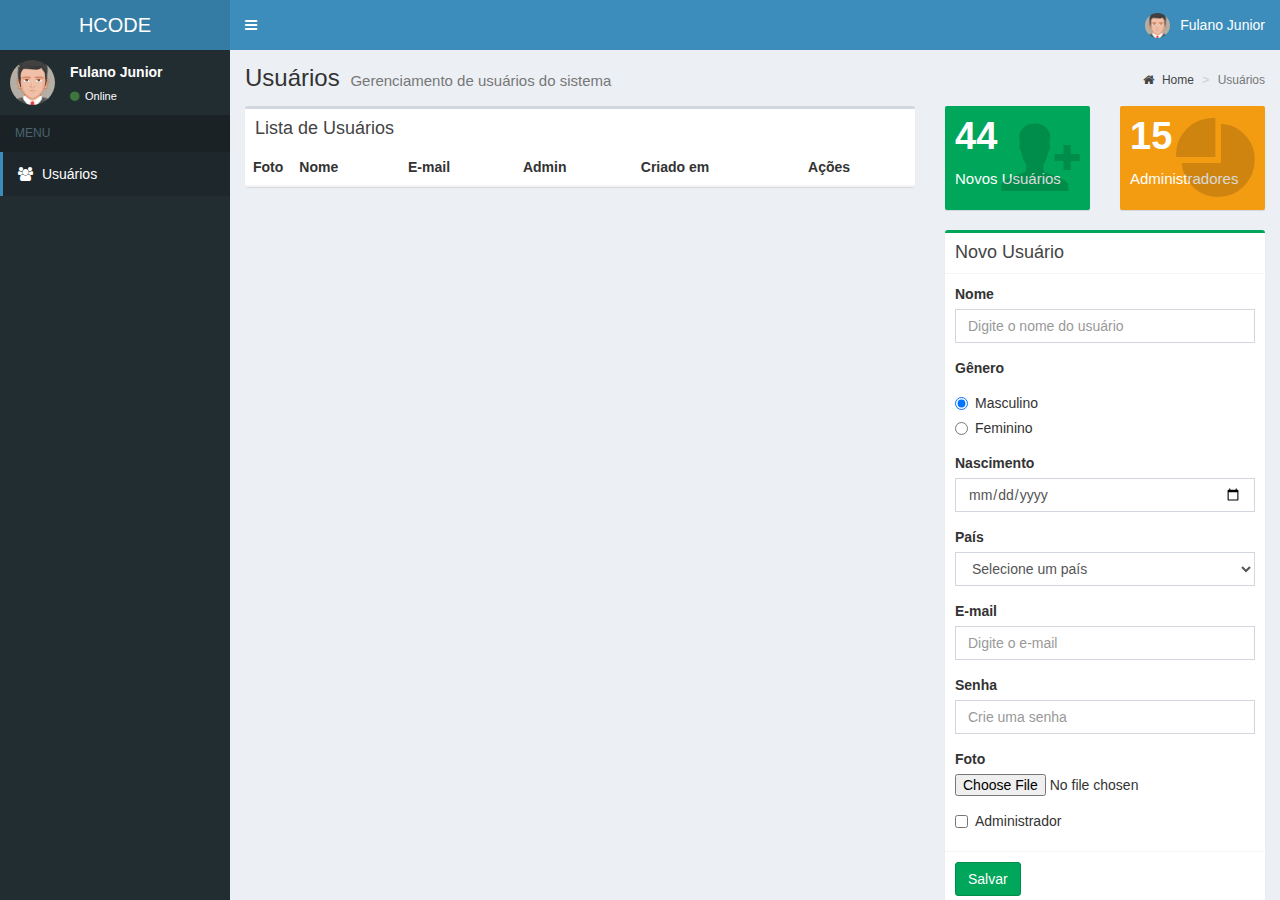
==== projetos/gerenciadorDeUsuario/index.html @ af5e9f8b "refatorando diretórios" ====
<!DOCTYPE html>
<html>
<head>
  <meta charset="utf-8">
  <meta http-equiv="X-UA-Compatible" content="IE=edge">
  <title>Usuários - Hcode Treinamentos</title>
  <meta content="width=device-width, initial-scale=1, maximum-scale=1, user-scalable=no" name="viewport">
  <link rel="stylesheet" href="bower_components/bootstrap/dist/css/bootstrap.min.css">
  <link rel="stylesheet" href="bower_components/font-awesome/css/font-awesome.min.css">
  <link rel="stylesheet" href="bower_components/Ionicons/css/ionicons.min.css">
  <link rel="stylesheet" href="dist/css/AdminLTE.min.css">
  <link rel="stylesheet" href="dist/css/skins/skin-blue.min.css">
</head>

<body class="hold-transition skin-blue sidebar-mini">
<div class="wrapper">

  <!-- Main Header -->
  <header class="main-header">

    <!-- Logo -->
    <a href="index2.html" class="logo">
      <!-- mini logo for sidebar mini 50x50 pixels -->
      <span class="logo-mini">HCODE</span>
      <!-- logo for regular state and mobile devices -->
      <span class="logo-lg">HCODE</span>
    </a>

    <!-- Header Navbar -->
    <nav class="navbar navbar-static-top" role="navigation">
      <!-- Sidebar toggle button-->
      <a href="#" class="sidebar-toggle" data-toggle="push-menu" role="button">
        <span class="sr-only">Toggle navigation</span>
      </a>
      <!-- Navbar Right Menu -->
      <div class="navbar-custom-menu">
        <ul class="nav navbar-nav">
          <!-- User Account Menu -->
          <li class="dropdown user user-menu">
            <!-- Menu Toggle Button -->
            <a href="#" class="dropdown-toggle" data-toggle="dropdown">
              <!-- The user image in the navbar-->
              <img src="dist/img/avatar5.png" class="user-image" alt="User Image">
              <!-- hidden-xs hides the username on small devices so only the image appears. -->
              <span class="hidden-xs">Fulano Junior</span>
            </a>
            <ul class="dropdown-menu">
              <!-- The user image in the menu -->
              <li class="user-header">
                <img src="dist/img/avatar5.png" class="img-circle" alt="User Image">

                <p>
                  Fulano Junior - Web Developer
                  <small>Membro desde Abr. 2018</small>
                </p>
              </li>
              <!-- Menu Body -->
              <li class="user-body">
                <div class="row">
                  <div class="col-xs-4 text-center">
                    <a href="#">Followers</a>
                  </div>
                  <div class="col-xs-4 text-center">
                    <a href="#">Sales</a>
                  </div>
                  <div class="col-xs-4 text-center">
                    <a href="#">Friends</a>
                  </div>
                </div>
                <!-- /.row -->
              </li>
              <!-- Menu Footer-->
              <li class="user-footer">
                <div class="pull-left">
                  <a href="#" class="btn btn-default btn-flat">Perfil</a>
                </div>
                <div class="pull-right">
                  <a href="#" class="btn btn-default btn-flat">Sair</a>
                </div>
              </li>
            </ul>
          </li>
        </ul>
      </div>
    </nav>
  </header>
  <!-- Left side column. contains the logo and sidebar -->
  <aside class="main-sidebar">

    <!-- sidebar: style can be found in sidebar.less -->
    <section class="sidebar">

      <!-- Sidebar user panel (optional) -->
      <div class="user-panel">
        <div class="pull-left image">
          <img src="dist/img/avatar5.png" class="img-circle" alt="User Image">
        </div>
        <div class="pull-left info">
          <p>Fulano Junior</p>
          <!-- Status -->
          <a href="#"><i class="fa fa-circle text-success"></i> Online</a>
        </div>
      </div>

      <!-- Sidebar Menu -->
      <ul class="sidebar-menu" data-widget="tree">
        <li class="header">MENU</li>
        <!-- Optionally, you can add icons to the links -->
        <li class="active"><a href="#"><i class="fa fa-users"></i> <span>Usuários</span></a></li>
      </ul>
      <!-- /.sidebar-menu -->
    </section>
    <!-- /.sidebar -->
  </aside>

  <!-- Content Wrapper. Contains page content -->
  <div class="content-wrapper">
    <!-- Content Header (Page header) -->
    <section class="content-header">
      <h1>
        Usuários
        <small>Gerenciamento de usuários do sistema</small>
      </h1>
      <ol class="breadcrumb">
        <li><a href="/"><i class="fa fa-home"></i> Home</a></li>
        <li class="active">Usuários</li>
      </ol>
    </section>

    <!-- Main content -->
    <section class="content container-fluid">

      <div class="row">
        <div class="col-md-8">

          <div class="box">
            <div class="box-header">
              <h3 class="box-title">Lista de Usuários</h3>
            </div>
            <!-- /.box-header -->
            <div class="box-body no-padding">
              <table class="table table-striped">
                <thead>
                  <tr>
                    <th style="width: 10px">Foto</th>
                    <th>Nome</th>
                    <th>E-mail</th>
                    <th>Admin</th>
                    <th>Criado em</th>
                    <th>Ações</th>
                  </tr>
                </thead>
                <tbody id="table-users">
         
                </tbody>
              </table>
            </div>
            <!-- /.box-body -->
          </div>

        </div>
        <div class="col-md-4">

          <div class="row">
          
            <!-- ./col -->
            <div class="col-xs-6">
              <!-- small box -->
              <div class="small-box bg-green">
                <div class="inner">
                  <h3>44</h3>
          
                  <p>Novos Usuários</p>
                </div>
                <div class="icon">
                  <i class="ion ion-person-add"></i>
                </div>
              </div>
            </div>
            <!-- ./col -->
            <div class="col-xs-6">
              <!-- small box -->
              <div class="small-box bg-yellow">
                <div class="inner">
                  <h3>15</h3>
          
                  <p>Administradores</p>
                </div>
                <div class="icon">
                  <i class="ion ion-pie-graph"></i>
                </div>
              </div>
            </div>
            <!-- ./col -->
          </div>

          <div class="box box-success">
            <div class="box-header with-border">
              <h3 class="box-title">Novo Usuário</h3>
            </div>
            <!-- /.box-header -->
            <!-- form start -->
            <form role="form" id="form-user-create">
              <div class="box-body">
                <div class="form-group">
                  <label for="exampleInputName">Nome</label>
                  <input type="text" class="form-control" id="exampleInputName" placeholder="Digite o nome do usuário" name="name">
                </div>
                <div class="form-group">
                  <label>Gênero</label>
                  <div class="radio">
                    <label for="exampleInputGenderM">
                      <input type="radio" id="exampleInputGenderM" name="gender" value="M" checked>
                      Masculino</label>
                  </div>
                  <div class="radio">
                    <label for="exampleInputGenderF">
                      <input type="radio" id="exampleInputGenderF" value="F" name="gender">
                      Feminino</label>
                  </div>
                </div>
                <div class="form-group">
                  <label for="exampleInputBirth">Nascimento</label>
                  <input type="date" class="form-control" id="exampleInputBirth" name="birth">
                </div>
                <div class="form-group">
                  <label for="exampleInputCountry">País</label>
                  <select class="form-control" id="exampleInputCountry" name="country">
                    <option value="" selected="selected">Selecione um país</option>
                    <option value="United States">United States</option>
                    <option value="United Kingdom">United Kingdom</option>
                    <option value="Afghanistan">Afghanistan</option>
                    <option value="Albania">Albania</option>
                    <option value="Algeria">Algeria</option>
                    <option value="American Samoa">American Samoa</option>
                    <option value="Andorra">Andorra</option>
                    <option value="Angola">Angola</option>
                    <option value="Anguilla">Anguilla</option>
                    <option value="Antarctica">Antarctica</option>
                    <option value="Antigua and Barbuda">Antigua and Barbuda</option>
                    <option value="Argentina">Argentina</option>
                    <option value="Armenia">Armenia</option>
                    <option value="Aruba">Aruba</option>
                    <option value="Australia">Australia</option>
                    <option value="Austria">Austria</option>
                    <option value="Azerbaijan">Azerbaijan</option>
                    <option value="Bahamas">Bahamas</option>
                    <option value="Bahrain">Bahrain</option>
                    <option value="Bangladesh">Bangladesh</option>
                    <option value="Barbados">Barbados</option>
                    <option value="Belarus">Belarus</option>
                    <option value="Belgium">Belgium</option>
                    <option value="Belize">Belize</option>
                    <option value="Benin">Benin</option>
                    <option value="Bermuda">Bermuda</option>
                    <option value="Bhutan">Bhutan</option>
                    <option value="Bolivia">Bolivia</option>
                    <option value="Bosnia and Herzegovina">Bosnia and Herzegovina</option>
                    <option value="Botswana">Botswana</option>
                    <option value="Bouvet Island">Bouvet Island</option>
                    <option value="Brazil">Brasil</option>
                    <option value="British Indian Ocean Territory">British Indian Ocean Territory</option>
                    <option value="Brunei Darussalam">Brunei Darussalam</option>
                    <option value="Bulgaria">Bulgaria</option>
                    <option value="Burkina Faso">Burkina Faso</option>
                    <option value="Burundi">Burundi</option>
                    <option value="Cambodia">Cambodia</option>
                    <option value="Cameroon">Cameroon</option>
                    <option value="Canada">Canada</option>
                    <option value="Cape Verde">Cape Verde</option>
                    <option value="Cayman Islands">Cayman Islands</option>
                    <option value="Central African Republic">Central African Republic</option>
                    <option value="Chad">Chad</option>
                    <option value="Chile">Chile</option>
                    <option value="China">China</option>
                    <option value="Christmas Island">Christmas Island</option>
                    <option value="Cocos (Keeling) Islands">Cocos (Keeling) Islands</option>
                    <option value="Colombia">Colombia</option>
                    <option value="Comoros">Comoros</option>
                    <option value="Congo">Congo</option>
                    <option value="Congo, The Democratic Republic of The">Congo, The Democratic Republic of The</option>
                    <option value="Cook Islands">Cook Islands</option>
                    <option value="Costa Rica">Costa Rica</option>
                    <option value="Cote D'ivoire">Cote D'ivoire</option>
                    <option value="Croatia">Croatia</option>
                    <option value="Cuba">Cuba</option>
                    <option value="Cyprus">Cyprus</option>
                    <option value="Czech Republic">Czech Republic</option>
                    <option value="Denmark">Denmark</option>
                    <option value="Djibouti">Djibouti</option>
                    <option value="Dominica">Dominica</option>
                    <option value="Dominican Republic">Dominican Republic</option>
                    <option value="Ecuador">Ecuador</option>
                    <option value="Egypt">Egypt</option>
                    <option value="El Salvador">El Salvador</option>
                    <option value="Equatorial Guinea">Equatorial Guinea</option>
                    <option value="Eritrea">Eritrea</option>
                    <option value="Estonia">Estonia</option>
                    <option value="Ethiopia">Ethiopia</option>
                    <option value="Falkland Islands (Malvinas)">Falkland Islands (Malvinas)</option>
                    <option value="Faroe Islands">Faroe Islands</option>
                    <option value="Fiji">Fiji</option>
                    <option value="Finland">Finland</option>
                    <option value="France">France</option>
                    <option value="French Guiana">French Guiana</option>
                    <option value="French Polynesia">French Polynesia</option>
                    <option value="French Southern Territories">French Southern Territories</option>
                    <option value="Gabon">Gabon</option>
                    <option value="Gambia">Gambia</option>
                    <option value="Georgia">Georgia</option>
                    <option value="Germany">Germany</option>
                    <option value="Ghana">Ghana</option>
                    <option value="Gibraltar">Gibraltar</option>
                    <option value="Greece">Greece</option>
                    <option value="Greenland">Greenland</option>
                    <option value="Grenada">Grenada</option>
                    <option value="Guadeloupe">Guadeloupe</option>
                    <option value="Guam">Guam</option>
                    <option value="Guatemala">Guatemala</option>
                    <option value="Guinea">Guinea</option>
                    <option value="Guinea-bissau">Guinea-bissau</option>
                    <option value="Guyana">Guyana</option>
                    <option value="Haiti">Haiti</option>
                    <option value="Heard Island and Mcdonald Islands">Heard Island and Mcdonald Islands</option>
                    <option value="Holy See (Vatican City State)">Holy See (Vatican City State)</option>
                    <option value="Honduras">Honduras</option>
                    <option value="Hong Kong">Hong Kong</option>
                    <option value="Hungary">Hungary</option>
                    <option value="Iceland">Iceland</option>
                    <option value="India">India</option>
                    <option value="Indonesia">Indonesia</option>
                    <option value="Iran, Islamic Republic of">Iran, Islamic Republic of</option>
                    <option value="Iraq">Iraq</option>
                    <option value="Ireland">Ireland</option>
                    <option value="Israel">Israel</option>
                    <option value="Italy">Italy</option>
                    <option value="Jamaica">Jamaica</option>
                    <option value="Japan">Japan</option>
                    <option value="Jordan">Jordan</option>
                    <option value="Kazakhstan">Kazakhstan</option>
                    <option value="Kenya">Kenya</option>
                    <option value="Kiribati">Kiribati</option>
                    <option value="Korea, Democratic People's Republic of">Korea, Democratic People's Republic of</option>
                    <option value="Korea, Republic of">Korea, Republic of</option>
                    <option value="Kuwait">Kuwait</option>
                    <option value="Kyrgyzstan">Kyrgyzstan</option>
                    <option value="Lao People's Democratic Republic">Lao People's Democratic Republic</option>
                    <option value="Latvia">Latvia</option>
                    <option value="Lebanon">Lebanon</option>
                    <option value="Lesotho">Lesotho</option>
                    <option value="Liberia">Liberia</option>
                    <option value="Libyan Arab Jamahiriya">Libyan Arab Jamahiriya</option>
                    <option value="Liechtenstein">Liechtenstein</option>
                    <option value="Lithuania">Lithuania</option>
                    <option value="Luxembourg">Luxembourg</option>
                    <option value="Macao">Macao</option>
                    <option value="Macedonia, The Former Yugoslav Republic of">Macedonia, The Former Yugoslav Republic of</option>
                    <option value="Madagascar">Madagascar</option>
                    <option value="Malawi">Malawi</option>
                    <option value="Malaysia">Malaysia</option>
                    <option value="Maldives">Maldives</option>
                    <option value="Mali">Mali</option>
                    <option value="Malta">Malta</option>
                    <option value="Marshall Islands">Marshall Islands</option>
                    <option value="Martinique">Martinique</option>
                    <option value="Mauritania">Mauritania</option>
                    <option value="Mauritius">Mauritius</option>
                    <option value="Mayotte">Mayotte</option>
                    <option value="Mexico">Mexico</option>
                    <option value="Micronesia, Federated States of">Micronesia, Federated States of</option>
                    <option value="Moldova, Republic of">Moldova, Republic of</option>
                    <option value="Monaco">Monaco</option>
                    <option value="Mongolia">Mongolia</option>
                    <option value="Montserrat">Montserrat</option>
                    <option value="Morocco">Morocco</option>
                    <option value="Mozambique">Mozambique</option>
                    <option value="Myanmar">Myanmar</option>
                    <option value="Namibia">Namibia</option>
                    <option value="Nauru">Nauru</option>
                    <option value="Nepal">Nepal</option>
                    <option value="Netherlands">Netherlands</option>
                    <option value="Netherlands Antilles">Netherlands Antilles</option>
                    <option value="New Caledonia">New Caledonia</option>
                    <option value="New Zealand">New Zealand</option>
                    <option value="Nicaragua">Nicaragua</option>
                    <option value="Niger">Niger</option>
                    <option value="Nigeria">Nigeria</option>
                    <option value="Niue">Niue</option>
                    <option value="Norfolk Island">Norfolk Island</option>
                    <option value="Northern Mariana Islands">Northern Mariana Islands</option>
                    <option value="Norway">Norway</option>
                    <option value="Oman">Oman</option>
                    <option value="Pakistan">Pakistan</option>
                    <option value="Palau">Palau</option>
                    <option value="Palestinian Territory, Occupied">Palestinian Territory, Occupied</option>
                    <option value="Panama">Panama</option>
                    <option value="Papua New Guinea">Papua New Guinea</option>
                    <option value="Paraguay">Paraguay</option>
                    <option value="Peru">Peru</option>
                    <option value="Philippines">Philippines</option>
                    <option value="Pitcairn">Pitcairn</option>
                    <option value="Poland">Poland</option>
                    <option value="Portugal">Portugal</option>
                    <option value="Puerto Rico">Puerto Rico</option>
                    <option value="Qatar">Qatar</option>
                    <option value="Reunion">Reunion</option>
                    <option value="Romania">Romania</option>
                    <option value="Russian Federation">Russian Federation</option>
                    <option value="Rwanda">Rwanda</option>
                    <option value="Saint Helena">Saint Helena</option>
                    <option value="Saint Kitts and Nevis">Saint Kitts and Nevis</option>
                    <option value="Saint Lucia">Saint Lucia</option>
                    <option value="Saint Pierre and Miquelon">Saint Pierre and Miquelon</option>
                    <option value="Saint Vincent and The Grenadines">Saint Vincent and The Grenadines</option>
                    <option value="Samoa">Samoa</option>
                    <option value="San Marino">San Marino</option>
                    <option value="Sao Tome and Principe">Sao Tome and Principe</option>
                    <option value="Saudi Arabia">Saudi Arabia</option>
                    <option value="Senegal">Senegal</option>
                    <option value="Serbia and Montenegro">Serbia and Montenegro</option>
                    <option value="Seychelles">Seychelles</option>
                    <option value="Sierra Leone">Sierra Leone</option>
                    <option value="Singapore">Singapore</option>
                    <option value="Slovakia">Slovakia</option>
                    <option value="Slovenia">Slovenia</option>
                    <option value="Solomon Islands">Solomon Islands</option>
                    <option value="Somalia">Somalia</option>
                    <option value="South Africa">South Africa</option>
                    <option value="South Georgia and The South Sandwich Islands">South Georgia and The South Sandwich Islands</option>
                    <option value="Spain">Spain</option>
                    <option value="Sri Lanka">Sri Lanka</option>
                    <option value="Sudan">Sudan</option>
                    <option value="Suriname">Suriname</option>
                    <option value="Svalbard and Jan Mayen">Svalbard and Jan Mayen</option>
                    <option value="Swaziland">Swaziland</option>
                    <option value="Sweden">Sweden</option>
                    <option value="Switzerland">Switzerland</option>
                    <option value="Syrian Arab Republic">Syrian Arab Republic</option>
                    <option value="Taiwan, Province of China">Taiwan, Province of China</option>
                    <option value="Tajikistan">Tajikistan</option>
                    <option value="Tanzania, United Republic of">Tanzania, United Republic of</option>
                    <option value="Thailand">Thailand</option>
                    <option value="Timor-leste">Timor-leste</option>
                    <option value="Togo">Togo</option>
                    <option value="Tokelau">Tokelau</option>
                    <option value="Tonga">Tonga</option>
                    <option value="Trinidad and Tobago">Trinidad and Tobago</option>
                    <option value="Tunisia">Tunisia</option>
                    <option value="Turkey">Turkey</option>
                    <option value="Turkmenistan">Turkmenistan</option>
                    <option value="Turks and Caicos Islands">Turks and Caicos Islands</option>
                    <option value="Tuvalu">Tuvalu</option>
                    <option value="Uganda">Uganda</option>
                    <option value="Ukraine">Ukraine</option>
                    <option value="United Arab Emirates">United Arab Emirates</option>
                    <option value="United Kingdom">United Kingdom</option>
                    <option value="United States">United States</option>
                    <option value="United States Minor Outlying Islands">United States Minor Outlying Islands</option>
                    <option value="Uruguay">Uruguay</option>
                    <option value="Uzbekistan">Uzbekistan</option>
                    <option value="Vanuatu">Vanuatu</option>
                    <option value="Venezuela">Venezuela</option>
                    <option value="Viet Nam">Viet Nam</option>
                    <option value="Virgin Islands, British">Virgin Islands, British</option>
                    <option value="Virgin Islands, U.S.">Virgin Islands, U.S.</option>
                    <option value="Wallis and Futuna">Wallis and Futuna</option>
                    <option value="Western Sahara">Western Sahara</option>
                    <option value="Yemen">Yemen</option>
                    <option value="Zambia">Zambia</option>
                    <option value="Zimbabwe">Zimbabwe</option>
                  </select>
                </div>
                <div class="form-group">
                  <label for="exampleInputEmail">E-mail</label>
                  <input type="email" class="form-control" id="exampleInputEmail" placeholder="Digite o e-mail" name="email">
                </div>
                <div class="form-group">
                  <label for="exampleInputPassword">Senha</label>
                  <input type="password" class="form-control" id="exampleInputPassword" placeholder="Crie uma senha" name="password">
                </div>
                <div class="form-group">
                  <label for="exampleInputFile">Foto</label>
                  <input type="file" id="exampleInputFile" name="photo">
                </div>
                <div class="checkbox">
                  <label>
                    <input type="checkbox" id="exampleIputAdmin" name="admin"> Administrador
                  </label>
                </div>
              </div>
              <!-- /.box-body -->          
              <div class="box-footer">
                <button type="submit" class="btn btn-success">Salvar</button>
              </div>
            </form>
          </div>

        </div>
      </div>

    </section>
    <!-- /.content -->
  </div>
  <!-- /.content-wrapper -->

  <!-- Main Footer -->
  <footer class="main-footer">
    <!-- To the right -->
    <div class="pull-right hidden-xs">
      <a target="_blank" href="https://www.hcode.com.br">Hcode</a>
    </div>
    <!-- Default to the left -->
    Projeto desenvolvido no curso online de JavaScript da Hcode Treinamentos.
  </footer>

</div>
<script src="models/Users.js"></script>
<script src="controllers/UserController.js"></script>
<script src="index.js"></script>
</body>
</html>
---- projetos/gerenciadorDeUsuario/dist/css/skins/skin-blue.min.css ----
.skin-blue .main-header .navbar{background-color:#3c8dbc}.skin-blue .main-header .navbar .nav>li>a{color:#fff}.skin-blue .main-header .navbar .nav>li>a:hover,.skin-blue .main-header .navbar .nav>li>a:active,.skin-blue .main-header .navbar .nav>li>a:focus,.skin-blue .main-header .navbar .nav .open>a,.skin-blue .main-header .navbar .nav .open>a:hover,.skin-blue .main-header .navbar .nav .open>a:focus,.skin-blue .main-header .navbar .nav>.active>a{background:rgba(0,0,0,0.1);color:#f6f6f6}.skin-blue .main-header .navbar .sidebar-toggle{color:#fff}.skin-blue .main-header .navbar .sidebar-toggle:hover{color:#f6f6f6;background:rgba(0,0,0,0.1)}.skin-blue .main-header .navbar .sidebar-toggle{color:#fff}.skin-blue .main-header .navbar .sidebar-toggle:hover{background-color:#367fa9}@media (max-width:767px){.skin-blue .main-header .navbar .dropdown-menu li.divider{background-color:rgba(255,255,255,0.1)}.skin-blue .main-header .navbar .dropdown-menu li a{color:#fff}.skin-blue .main-header .navbar .dropdown-menu li a:hover{background:#367fa9}}.skin-blue .main-header .logo{background-color:#367fa9;color:#fff;border-bottom:0 solid transparent}.skin-blue .main-header .logo:hover{background-color:#357ca5}.skin-blue .main-header li.user-header{background-color:#3c8dbc}.skin-blue .content-header{background:transparent}.skin-blue .wrapper,.skin-blue .main-sidebar,.skin-blue .left-side{background-color:#222d32}.skin-blue .user-panel>.info,.skin-blue .user-panel>.info>a{color:#fff}.skin-blue .sidebar-menu>li.header{color:#4b646f;background:#1a2226}.skin-blue .sidebar-menu>li>a{border-left:3px solid transparent}.skin-blue .sidebar-menu>li:hover>a,.skin-blue .sidebar-menu>li.active>a,.skin-blue .sidebar-menu>li.menu-open>a{color:#fff;background:#1e282c}.skin-blue .sidebar-menu>li.active>a{border-left-color:#3c8dbc}.skin-blue .sidebar-menu>li>.treeview-menu{margin:0 1px;background:#2c3b41}.skin-blue .sidebar a{color:#b8c7ce}.skin-blue .sidebar a:hover{text-decoration:none}.skin-blue .sidebar-menu .treeview-menu>li>a{color:#8aa4af}.skin-blue .sidebar-menu .treeview-menu>li.active>a,.skin-blue .sidebar-menu .treeview-menu>li>a:hover{color:#fff}.skin-blue .sidebar-form{border-radius:3px;border:1px solid #374850;margin:10px 10px}.skin-blue .sidebar-form input[type="text"],.skin-blue .sidebar-form .btn{box-shadow:none;background-color:#374850;border:1px solid transparent;height:35px}.skin-blue .sidebar-form input[type="text"]{color:#666;border-top-left-radius:2px;border-top-right-radius:0;border-bottom-right-radius:0;border-bottom-left-radius:2px}.skin-blue .sidebar-form input[type="text"]:focus,.skin-blue .sidebar-form input[type="text"]:focus+.input-group-btn .btn{background-color:#fff;color:#666}.skin-blue .sidebar-form input[type="text"]:focus+.input-group-btn .btn{border-left-color:#fff}.skin-blue .sidebar-form .btn{color:#999;border-top-left-radius:0;border-top-right-radius:2px;border-bottom-right-radius:2px;border-bottom-left-radius:0}.skin-blue.layout-top-nav .main-header>.logo{background-color:#3c8dbc;color:#fff;border-bottom:0 solid transparent}.skin-blue.layout-top-nav .main-header>.logo:hover{background-color:#3b8ab8}
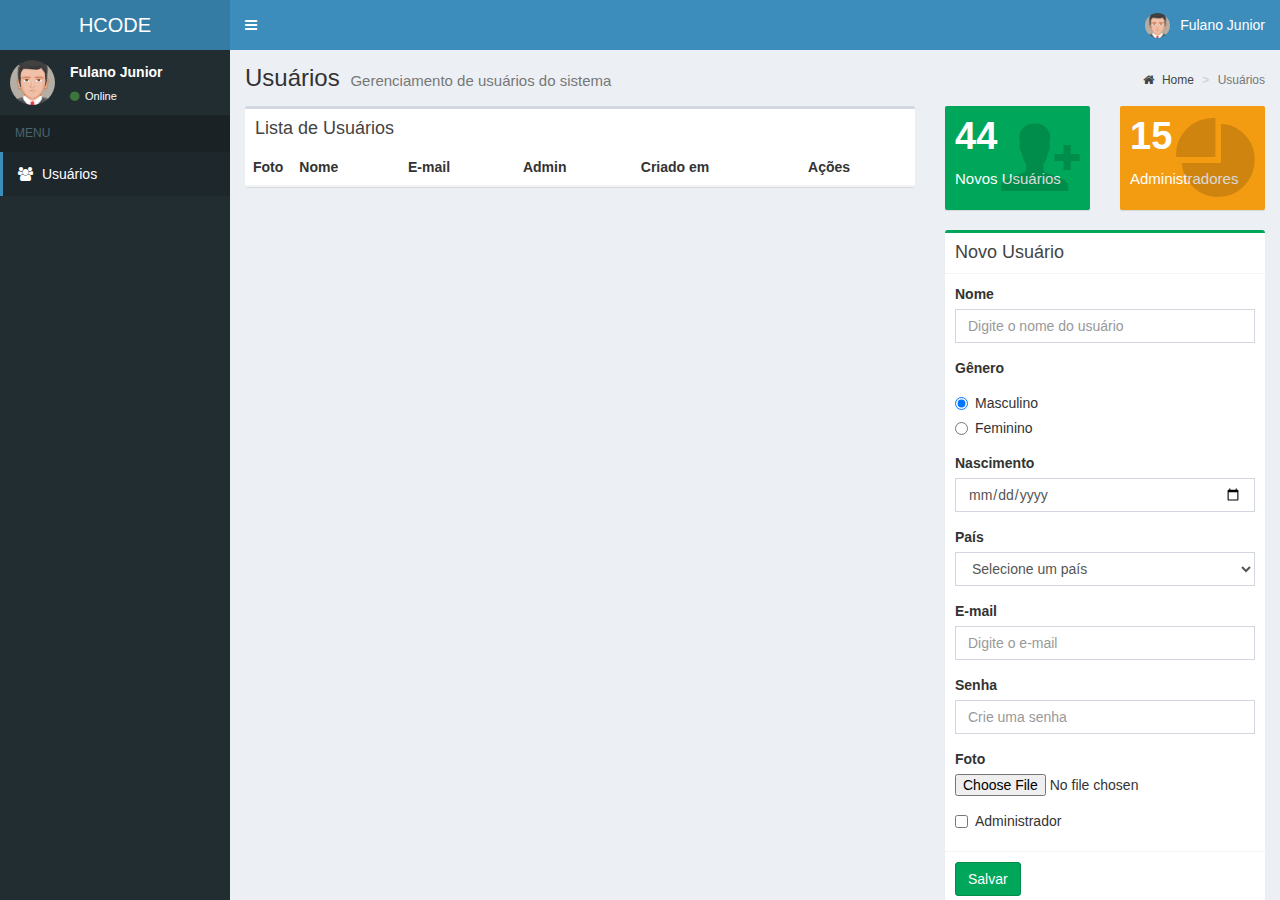
==== commit c78e7009: "modelando automação da página com JS" ====
--- a/projetos/gerenciadorDeUsuario/index.html
+++ b/projetos/gerenciadorDeUsuario/index.html
@@ -210,12 +210,12 @@
                   <label>Gênero</label>
                   <div class="radio">
                     <label for="exampleInputGenderM">
-                      <input type="radio" id="exampleInputGenderM" name="gender" value="M" checked>
+                      <input type="radio" id="exampleInputGenderM" name="gender" value="M" checked >
                       Masculino</label>
                   </div>
                   <div class="radio">
-                    <label for="exampleInputGenderF">
-                      <input type="radio" id="exampleInputGenderF" value="F" name="gender">
+                    <label for="exampleInputGenderF">   
+                      <input type="radio" id="exampleInputGenderF" value="F" name="gender" >
                       Feminino</label>
                   </div>
                 </div>
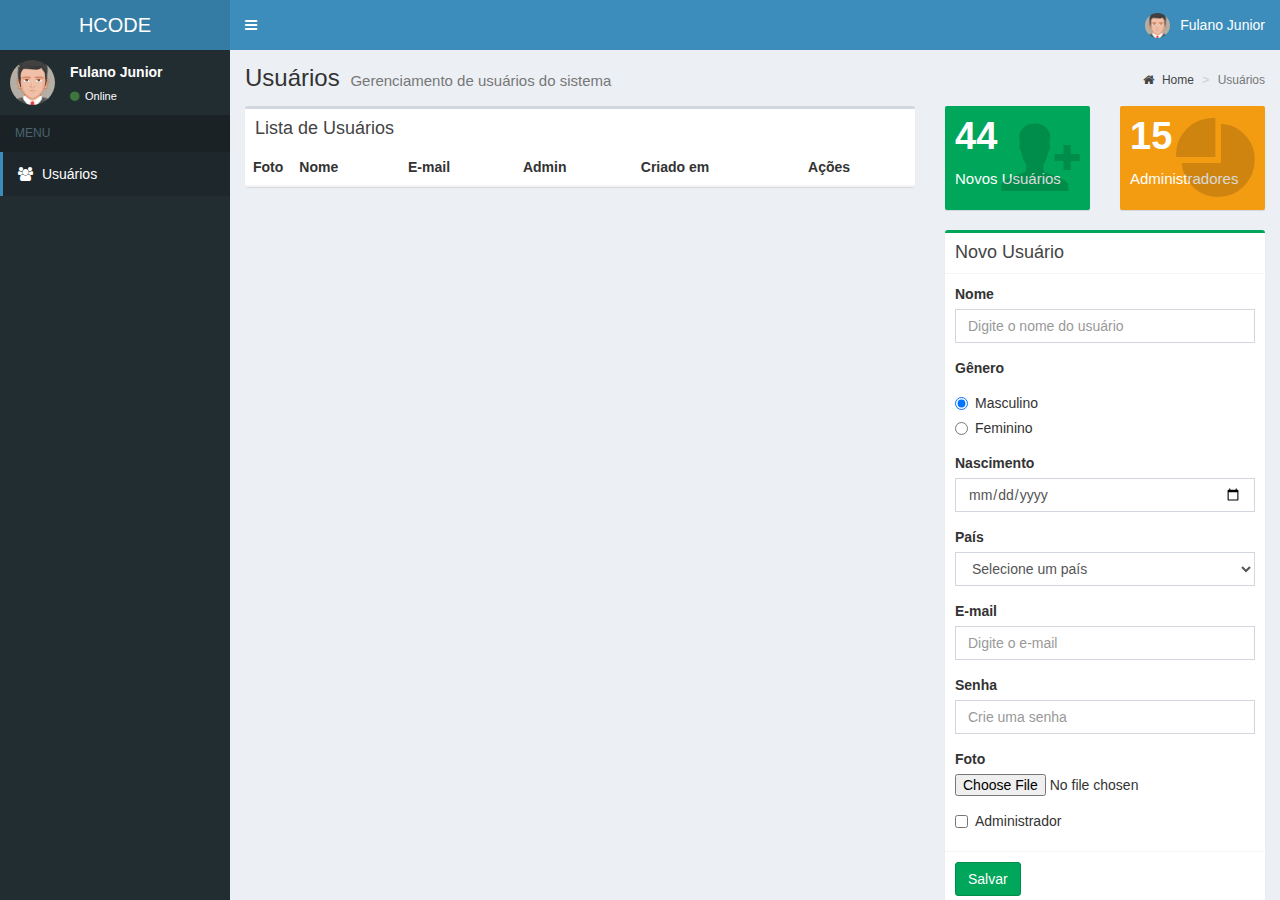
==== commit d5eca723: "formatação da data" ====
--- a/projetos/gerenciadorDeUsuario/index.html
+++ b/projetos/gerenciadorDeUsuario/index.html
@@ -514,6 +514,7 @@
   </footer>
 
 </div>
+<script src="classes/Utils.js"></script>
 <script src="models/Users.js"></script>
 <script src="controllers/UserController.js"></script>
 <script src="index.js"></script>
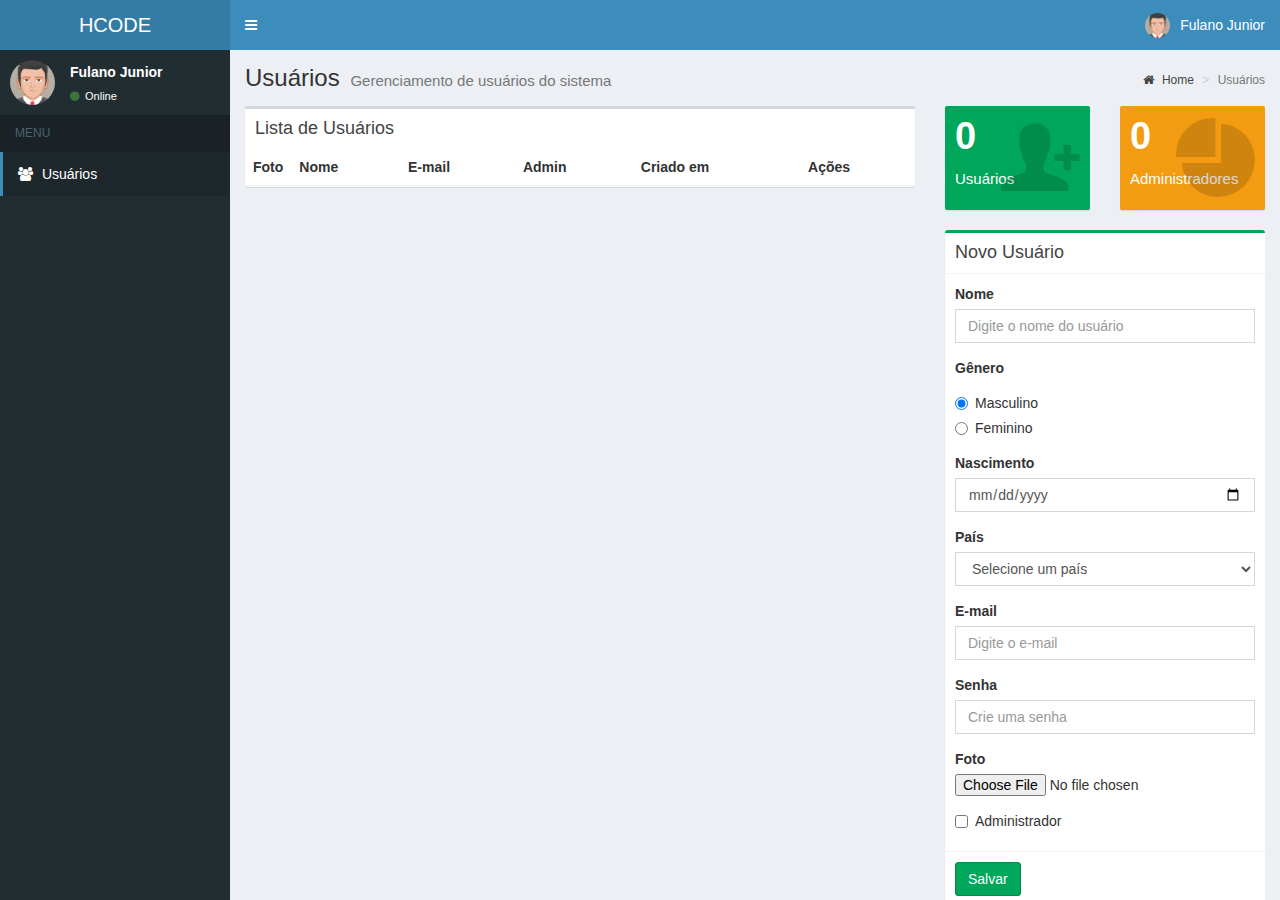
==== commit af921b84: "adicionando contagem de usuários e admin" ====
--- a/projetos/gerenciadorDeUsuario/index.html
+++ b/projetos/gerenciadorDeUsuario/index.html
@@ -168,9 +168,9 @@
               <!-- small box -->
               <div class="small-box bg-green">
                 <div class="inner">
-                  <h3>44</h3>
+                  <h3 id="number-users">0</h3>
           
-                  <p>Novos Usuários</p>
+                  <p>Usuários</p>
                 </div>
                 <div class="icon">
                   <i class="ion ion-person-add"></i>
@@ -182,7 +182,7 @@
               <!-- small box -->
               <div class="small-box bg-yellow">
                 <div class="inner">
-                  <h3>15</h3>
+                  <h3 id="number-users-admin">0</h3>
           
                   <p>Administradores</p>
                 </div>
@@ -204,7 +204,7 @@
               <div class="box-body">
                 <div class="form-group">
                   <label for="exampleInputName">Nome</label>
-                  <input type="text" class="form-control" id="exampleInputName" placeholder="Digite o nome do usuário" name="name">
+                  <input type="text" required class="form-control" id="exampleInputName" placeholder="Digite o nome do usuário" name="name">
                 </div>
                 <div class="form-group">
                   <label>Gênero</label>
@@ -472,11 +472,11 @@
                 </div>
                 <div class="form-group">
                   <label for="exampleInputEmail">E-mail</label>
-                  <input type="email" class="form-control" id="exampleInputEmail" placeholder="Digite o e-mail" name="email">
+                  <input type="email" required class="form-control" id="exampleInputEmail" placeholder="Digite o e-mail" name="email">
                 </div>
                 <div class="form-group">
                   <label for="exampleInputPassword">Senha</label>
-                  <input type="password" class="form-control" id="exampleInputPassword" placeholder="Crie uma senha" name="password">
+                  <input type="password" required class="form-control" id="exampleInputPassword" placeholder="Crie uma senha" name="password">
                 </div>
                 <div class="form-group">
                   <label for="exampleInputFile">Foto</label>
